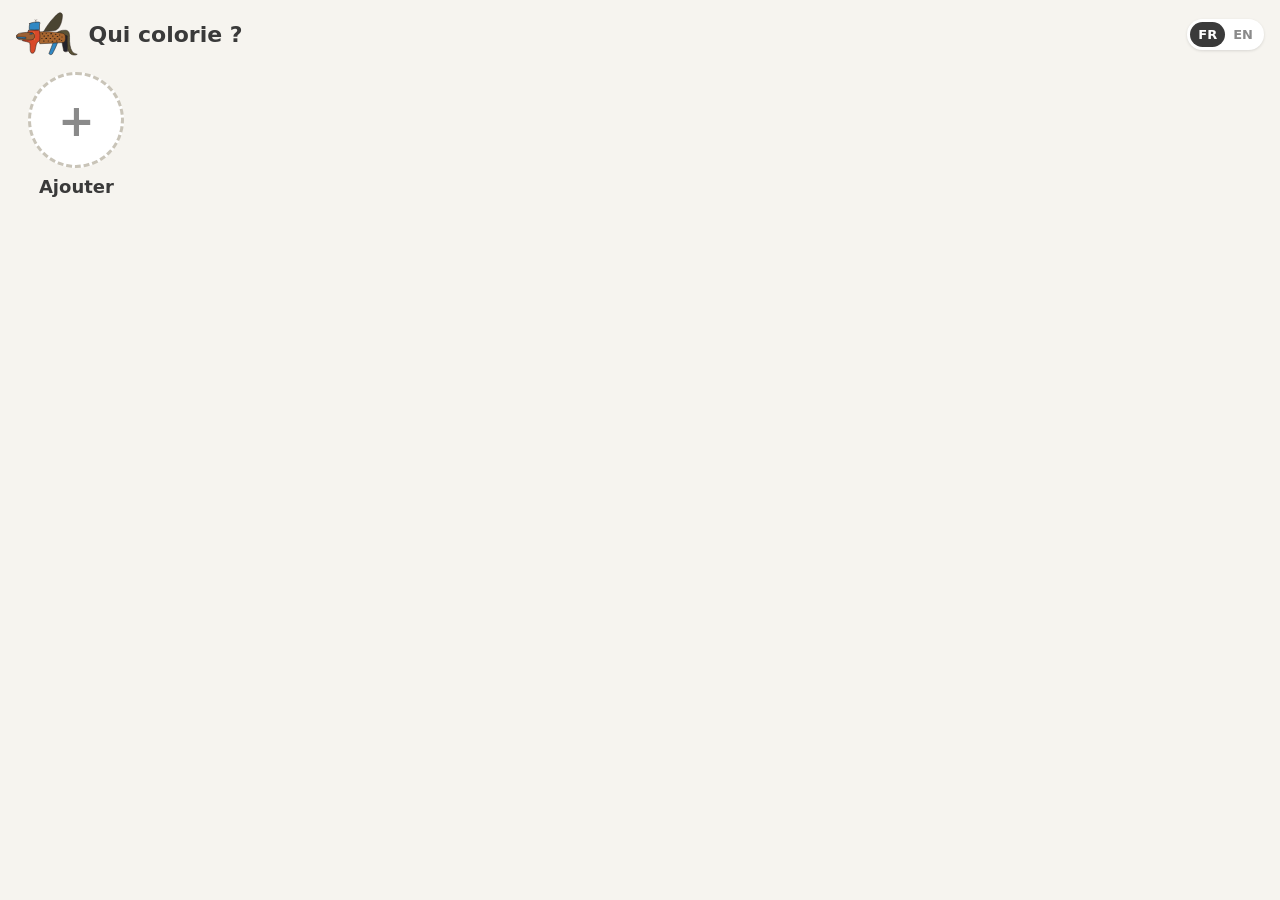
==== index.html @ d2aa8058 "build: giuno colors site 0.10.2 a4a468f2" ====
<!doctype html>
<html lang="fr">
<head>
<meta charset="utf-8">
<meta name="viewport" content="width=device-width, initial-scale=1, maximum-scale=1, user-scalable=no, viewport-fit=cover">
<meta name="theme-color" content="#f6f4ef">
<meta name="description" content="Coloriages par numéros et dessin libre pour les enfants.">
<title>Giuno Colors</title>
<link rel="manifest" href="manifest.webmanifest">
<link rel="icon" href="icons/icon-192.png" type="image/png">
<link rel="apple-touch-icon" href="icons/icon-192.png">
<link rel="stylesheet" href="style.css">
<script type="module" src="js/main.js"></script>
</head>
<body>

<section id="profiles" class="screen page" hidden>
  <header class="head"><img src="icons/logo.svg" alt="" class="logo"><h1 data-t>Qui colorie ?</h1><button class="lang-switch" aria-label="Changer de langue" data-t-aria><span data-lang="fr">FR</span><span data-lang="en">EN</span></button></header>
  <div id="profile-list" class="avatars"></div>
  <p id="profiles-note" class="note" data-t>Appui long sur un prénom pour le modifier ou le supprimer.</p>
</section>

<section id="gallery" class="screen page" hidden>
  <header class="head">
    <img src="icons/logo.svg" alt="" class="logo">
    <h1>Giuno Colors</h1>
    <button class="lang-switch" aria-label="Changer de langue" data-t-aria><span data-lang="fr">FR</span><span data-lang="en">EN</span></button>
    <button id="who" class="chip" aria-label="Changer d'enfant" data-t-aria></button>
  </header>
  <div id="cards"></div>
  <button id="install" class="pill plain install" hidden data-t>Installer l'appli</button>
  <section class="parents">
    <h2 class="section" data-t>Coin des parents</h2>
    <p class="note" data-t>Sauvegarde dans un fichier les profils, la progression et les dessins, pour les retrouver sur un autre téléphone.</p>
    <div class="row start"><button id="backup-save" class="pill plain" data-t>Sauvegarder</button><button id="backup-load" class="pill plain" data-t>Restaurer</button></div>
    <input id="backup-file" type="file" accept=".json,application/json" hidden>
    <p class="note" data-t>Un coloriage à numéros au format SVG peut être ajouté depuis un fichier. Il reste sur ce téléphone. Appui long sur sa carte pour le retirer.</p>
    <div class="row start"><button id="page-import" class="pill plain" data-t>Ajouter un coloriage</button></div>
    <input id="page-file" type="file" accept=".svg,image/svg+xml" multiple hidden>
    <p class="note" data-t>La mesure de fluidité montre en haut de l'écran si les gestes restent fluides et combien de temps prennent les étapes lourdes. Les mesures s'effacent en fermant l'appli.</p>
    <div class="row start"><button id="perf-on" class="pill plain" data-t>Mesurer la fluidité</button><button id="perf-off" class="pill plain" hidden data-t>Arrêter la mesure</button><button id="perf-share" class="pill plain" hidden data-t>Partager les mesures</button></div>
  </section>
  <p id="storage-note" class="note" hidden data-t>Ce navigateur ne garde pas la progression : elle sera perdue en fermant la page.</p>
  <p class="note"><span data-t>Version</span> <span id="build">0.10.2 21/11/2026 01h03</span><br><a href="https://github.com/A220N1/giuno-colors" target="_blank" rel="noopener" data-t>Code source</a> <span data-t>sous licence GPL-3.0, dessins sous licence CC BY-SA 4.0.</span> <span data-t>Emojis des scènes :</span> <a href="https://openmoji.org" target="_blank" rel="noopener">OpenMoji</a><span data-t>, licence CC BY-SA 4.0.</span></p>
</section>

<section id="play" class="screen" hidden>
  <div class="top">
    <button id="back" class="icon exit" aria-label="Retour aux dessins" data-t-aria><svg viewBox="0 0 24 24"><path d="M15 5l-7 7 7 7"/></svg></button>
    <div id="progress" class="bar"><i></i></div>
    <button id="share" class="icon exit" aria-label="Partager l'image" data-t-aria><svg viewBox="0 0 24 24"><path d="M12 15V3.5M7.5 8L12 3.5 16.5 8M5 12.5V20h14v-7.5"/></svg></button>
    <button id="paint-free" class="icon exit" aria-label="Peindre librement ce dessin" data-t-aria><svg viewBox="0 0 24 24"><path d="M19.5 3.5c-3 1.6-7 5.6-9 8.6l1.9 1.9c3-2 7-6 8.6-9z"/><path d="M10.4 12.2c-2.3-.4-4.1 1.2-4.1 3.4 0 1.6-.9 2.6-2.3 3 2.6 1.6 7.3 1.3 8.2-2.4z"/></svg></button>
    <button id="find" class="icon" aria-label="Trouver une zone" data-t-aria><svg viewBox="0 0 24 24"><circle cx="10.5" cy="10.5" r="6"/><path d="M15 15l5 5"/></svg></button>
    <button id="reset" class="icon exit" aria-label="Recommencer" data-t-aria><svg viewBox="0 0 24 24"><path d="M4.5 12a7.5 7.5 0 1 0 2.2-5.3"/><path d="M4.5 3.5v3.5h3.5"/></svg></button>
    <button class="icon lock" aria-label="Verrouiller l'écran"><svg viewBox="0 0 24 24" class="open"><rect x="5" y="11" width="14" height="10" rx="2.5"/><path d="M8.5 11V7.5a3.5 3.5 0 0 1 6.8-1.2"/></svg><svg viewBox="0 0 24 24" class="closed"><rect x="5" y="11" width="14" height="10" rx="2.5"/><path d="M8.5 11V7.5a3.5 3.5 0 0 1 7 0V11"/><path d="M12 15v2"/></svg><svg viewBox="0 0 46 46" class="hold"><circle cx="23" cy="23" r="20"/></svg></button>
  </div>
  <div id="stage">
    <div id="bravo" class="bravo" hidden>
      <p data-t>Bravo !</p>
      <button id="bravo-share" class="icon exit" aria-label="Partager l'image" data-t-aria><svg viewBox="0 0 24 24"><path d="M12 15V3.5M7.5 8L12 3.5 16.5 8M5 12.5V20h14v-7.5"/></svg></button>
      <button id="bravo-back" class="pill exit" data-t>Autres dessins</button>
    </div>
  </div>
  <div id="palette" class="palette"></div>
</section>

<section id="draw" class="screen" hidden>
  <div class="top">
    <button id="draw-back" class="icon exit" aria-label="Retour aux dessins" data-t-aria><svg viewBox="0 0 24 24"><path d="M15 5l-7 7 7 7"/></svg></button>
    <button id="undo" class="icon" aria-label="Annuler le dernier geste" data-t-aria><svg viewBox="0 0 24 24"><path d="M9 14L4 9l5-5"/><path d="M4 9h10a6 6 0 0 1 0 12h-3"/></svg></button>
    <button id="redo" class="icon" aria-label="Refaire" data-t-aria><svg viewBox="0 0 24 24"><path d="M15 14l5-5-5-5"/><path d="M20 9H10a6 6 0 0 0 0 12h3"/></svg></button>
    <span class="grow"></span>
    <button id="replay" class="icon" aria-label="Revoir le dessin" data-t-aria><svg viewBox="0 0 24 24"><circle cx="12" cy="12" r="9"/><path d="M10 8.3l5.2 3.7-5.2 3.7z"/></svg></button>
    <button id="draw-share" class="icon exit" aria-label="Partager l'image" data-t-aria><svg viewBox="0 0 24 24"><path d="M12 15V3.5M7.5 8L12 3.5 16.5 8M5 12.5V20h14v-7.5"/></svg></button>
    <button id="draw-delete" class="icon exit" aria-label="Jeter le dessin" data-t-aria><svg viewBox="0 0 24 24"><path d="M4 7h16"/><path d="M9.5 7V4.5h5V7"/><path d="M6 7l1 13h10l1-13"/><path d="M10 11v5.5M14 11v5.5"/></svg></button>
    <button class="icon lock" aria-label="Verrouiller l'écran"><svg viewBox="0 0 24 24" class="open"><rect x="5" y="11" width="14" height="10" rx="2.5"/><path d="M8.5 11V7.5a3.5 3.5 0 0 1 6.8-1.2"/></svg><svg viewBox="0 0 24 24" class="closed"><rect x="5" y="11" width="14" height="10" rx="2.5"/><path d="M8.5 11V7.5a3.5 3.5 0 0 1 7 0V11"/><path d="M12 15v2"/></svg><svg viewBox="0 0 46 46" class="hold"><circle cx="23" cy="23" r="20"/></svg></button>
  </div>
  <div id="draw-stage">
    <div class="sheet"><div class="paper"></div><canvas></canvas><canvas></canvas><canvas></canvas><canvas></canvas><canvas></canvas><svg class="guides" viewBox="0 0 800 1000" preserveAspectRatio="none"></svg></div>
    <div id="draw-pop" class="pop" hidden></div>
    <canvas id="sparkles"></canvas>
    <button id="zoom-fit" class="icon float" aria-label="Voir toute la page" data-t-aria hidden><svg viewBox="0 0 24 24"><path d="M4 9V4h5M20 9V4h-5M4 15v5h5M20 15v5h-5"/></svg></button>
  </div>
  <div class="tools">
    <div class="toolrow">
      <button class="tool more" data-tool="brush" aria-label="Pinceau"></button>
      <button class="tool" data-tool="bucket" aria-label="Pot de peinture" data-t-aria><svg viewBox="0 0 24 24"><g transform="rotate(-35 11 12)"><path d="M5 9h12l-1.6 10.5H6.6z"/><path d="M7 9a4 4 0 0 1 8 0"/></g><path d="M20 13.5c1.1 1.5 1.7 2.6 1.7 3.4a1.7 1.7 0 0 1-3.4 0c0-.8.6-1.9 1.7-3.4z"/></svg></button>
      <button class="tool" data-tool="smudge" aria-label="Doigt" data-t-aria><svg viewBox="0 0 24 24"><path d="M9.5 12.5V5a1.6 1.6 0 0 1 3.2 0v6"/><path d="M12.7 10.5V9a1.6 1.6 0 0 1 3.2 0v2.2"/><path d="M15.9 11V10a1.6 1.6 0 0 1 3.2 0v4.2c0 3.8-2.6 6.8-6.3 6.8-2.6 0-4.2-1.3-5.6-3.5l-2.5-4a1.6 1.6 0 0 1 2.6-1.8l2.2 2.6"/></svg></button>
      <button class="tool" data-tool="eraser" aria-label="Gomme" data-t-aria><svg viewBox="0 0 24 24"><path d="M9 20h11"/><path d="M4.7 14.3l8.6-8.6a2 2 0 0 1 2.8 0l2.9 2.9a2 2 0 0 1 0 2.8L11 20H8.5l-3.8-3.8a1.3 1.3 0 0 1 0-1.9z"/><path d="M9 10l5.5 5.5"/></svg></button>
      <button class="tool" data-tool="shape" aria-label="Formes"></button>
      <button class="tool" data-tool="stamp" aria-label="Tampons" data-t-aria></button>
      <button class="tool" id="mirror" aria-label="Miroir"></button>
      <button class="tool" id="size" aria-label="Épaisseur"></button>
      <button class="tool" id="draw-bg" aria-label="Fond de page" data-t-aria></button>
    </div>
    <div id="draw-colors" class="colorgrid"></div>
  </div>
</section>

<div id="confirm" class="dialog" hidden>
  <div>
    <p id="confirm-text"></p>
    <div class="row"><button id="confirm-no" class="pill plain" data-t>Annuler</button><button id="confirm-yes" class="pill danger">OK</button></div>
  </div>
</div>

<div id="profile-dialog" class="dialog" hidden>
  <form id="profile-form">
    <p id="profile-title"></p>
    <input id="profile-name" maxlength="20" placeholder="Prénom" autocomplete="off" required data-t-ph>
    <div id="profile-animals" class="animals"></div>
    <div class="row">
      <button type="button" id="profile-delete" class="pill danger" hidden data-t>Supprimer</button>
      <span class="grow"></span>
      <button type="button" id="profile-cancel" class="pill plain" data-t>Annuler</button>
      <button type="submit" class="pill">OK</button>
    </div>
  </form>
</div>

<div id="toast" class="toast" hidden></div>
<div id="perf" class="perf" hidden></div>
<canvas id="confetti" hidden></canvas>
</body>
</html>
---- style.css ----
:root {
  --bg: #f6f4ef;
  --ink: #3a3a3a;
  --muted: #8a8a8a;
  --line: #6b6b6b;
  --hl: #d0d0d0;
  --accent: #3d7be0;
  --good: #3fa34d;
}
* { box-sizing: border-box; }
html, body {
  margin: 0; height: 100%;
  background: var(--bg); color: var(--ink);
  font-family: system-ui, -apple-system, "Segoe UI", Roboto, sans-serif;
  overscroll-behavior: none;
  -webkit-tap-highlight-color: transparent;
  user-select: none; -webkit-user-select: none; -webkit-touch-callout: none;
}
input { font: inherit; color: inherit; user-select: text; -webkit-user-select: text; }
button { font: inherit; color: inherit; border: 0; background: none; padding: 0; cursor: pointer; touch-action: manipulation; }
[hidden] { display: none !important; }
.screen { position: fixed; inset: 0; display: flex; flex-direction: column; }
.page { display: block; overflow-y: auto; padding: calc(12px + env(safe-area-inset-top)) 16px calc(24px + env(safe-area-inset-bottom)); }
.note { font-size: 13px; color: var(--muted); margin: 20px 0 0; }
.note a { color: inherit; }

.head { display: flex; align-items: center; gap: 10px; margin: 0 0 16px; }
.head h1 { flex: 1; margin: 0; font-size: 22px; font-weight: 700; }
.logo { height: 44px; width: auto; flex: none; }
.face { border-radius: 50%; display: grid; place-items: center; font-weight: 700; flex: none; }
.chip { display: flex; align-items: center; gap: 8px; max-width: 45%; padding: 4px 12px 4px 4px; border-radius: 24px; background: #fff; box-shadow: 0 1px 3px rgba(0, 0, 0, .12); font-weight: 600; }
.chip .face { width: 34px; height: 34px; font-size: 17px; }
.face.animal { overflow: hidden; background: #fff; }
.face.animal img { width: 100%; height: 100%; display: block; }
.lang-switch { display: flex; flex: none; padding: 3px; border-radius: 18px; background: #fff; box-shadow: 0 1px 3px rgba(0, 0, 0, .12); font-size: 13px; font-weight: 700; }
.lang-switch span { padding: 5px 8px; border-radius: 14px; color: var(--muted); }
.lang-switch span.on { background: var(--ink); color: #fff; }
.chip span:last-child { overflow: hidden; text-overflow: ellipsis; white-space: nowrap; }

.avatars { display: grid; grid-template-columns: repeat(auto-fill, minmax(120px, 1fr)); gap: 20px; margin-top: 8px; }
.avatar { display: flex; flex-direction: column; align-items: center; gap: 8px; font-size: 18px; font-weight: 600; }
.avatar .face { width: 96px; height: 96px; font-size: 44px; box-shadow: 0 2px 6px rgba(0, 0, 0, .15); }
.avatar.add .face { background: #fff; color: var(--muted); border: 3px dashed #c9c4b8; box-shadow: none; }
.avatar:active .face { transform: scale(.96); }

.section { margin: 24px 0 10px; font-size: 18px; font-weight: 700; }
#cards > .section:first-child { margin-top: 4px; }
.cards { display: grid; grid-template-columns: repeat(auto-fill, minmax(150px, 1fr)); gap: 14px; }
.card { background: #fff; border-radius: 16px; box-shadow: 0 1px 3px rgba(0, 0, 0, .12); padding: 10px; display: flex; flex-direction: column; gap: 8px; text-align: left; }
.card:active { transform: scale(.98); }
.thumb { width: 100%; height: auto; display: block; border-radius: 8px; background: #fff; }
.meta { display: flex; justify-content: space-between; align-items: baseline; gap: 6px; }
.meta b { font-size: 16px; font-weight: 600; }
.meta span { font-size: 13px; color: var(--muted); white-space: nowrap; }
.bar { height: 6px; background: #ececec; border-radius: 3px; overflow: hidden; }
.bar > i { display: block; height: 100%; width: 0; background: var(--accent); transition: width .25s; }
.bar.full > i { background: var(--good); }
.install { margin-top: 18px; }
.parents { margin-top: 28px; padding-top: 4px; border-top: 1px solid #e4e0d6; }
.parents .note { margin-top: 0; }
.row.start { justify-content: flex-start; margin-top: 12px; }

#play { background: #fff; }
.top { display: flex; align-items: center; gap: 2px; padding: calc(4px + env(safe-area-inset-top)) 4px 4px; border-bottom: 1px solid #eee; }
.top .bar { flex: 1; height: 8px; margin: 0 6px; }
.icon { width: 46px; height: 46px; border-radius: 23px; display: grid; place-items: center; flex: none; }
.icon:active { background: #eee; }
.icon svg { width: 25px; height: 25px; fill: none; stroke: var(--ink); stroke-width: 2.2; stroke-linecap: round; stroke-linejoin: round; }
#find.hint { animation: beckon 1.1s ease-in-out infinite; }
@keyframes beckon { 0%, 100% { background: transparent; transform: scale(1); } 50% { background: #ffe08a; transform: scale(1.15); } }
#stage { flex: 1; position: relative; overflow: hidden; touch-action: none; background: #fff; }
#stage > svg { position: absolute; inset: 0; width: 100%; height: 100%; display: block; }

.palette { display: flex; flex-wrap: wrap; justify-content: center; gap: 10px; padding: 10px 8px calc(10px + env(safe-area-inset-bottom)); border-top: 1px solid #eee; background: #fafafa; }
.palette.many { flex-wrap: nowrap; justify-content: flex-start; overflow-x: auto; scroll-snap-type: x proximity; padding-top: 12px; scrollbar-width: none; }
.palette.many .swatch { flex: none; scroll-snap-align: center; }
.swatch { position: relative; width: 54px; height: 54px; border-radius: 50%; display: grid; place-items: center; font-size: 21px; font-weight: 700; box-shadow: inset 0 0 0 2px rgba(0, 0, 0, .14); transition: transform .12s; }
.swatch svg { display: none; width: 26px; height: 26px; fill: none; stroke: currentColor; stroke-width: 3; stroke-linecap: round; stroke-linejoin: round; }
.swatch .count { position: absolute; top: -5px; right: -5px; min-width: 20px; height: 20px; padding: 0 5px; border-radius: 10px; background: #fff; color: var(--ink); font-size: 12px; font-style: normal; font-weight: 700; line-height: 20px; text-align: center; box-shadow: 0 0 0 1.5px rgba(0, 0, 0, .18); }
.swatch.sel { transform: scale(1.12); box-shadow: 0 0 0 3px #fff, 0 0 0 6px var(--ink); }
.swatch.done { opacity: .35; }
.swatch.done span, .swatch.done .count { display: none; }
.swatch.done svg { display: block; }
.swatch.hint { animation: wiggle .5s ease-in-out; }
@keyframes wiggle { 20% { transform: rotate(-14deg) scale(1.1); } 50% { transform: rotate(12deg) scale(1.1); } 80% { transform: rotate(-6deg); } }

.art [data-c] {
  fill: #fff !important;
  stroke: var(--line) !important;
  stroke-width: 1.6px !important;
  vector-effect: non-scaling-stroke;
  transition: fill .2s;
}
.art [data-c].hl { fill: var(--hl) !important; }
.art [data-c].done { fill: var(--c) !important; stroke: var(--c) !important; }
.art, .art * { pointer-events: none; }
.art [data-c] { pointer-events: visiblePainted; }
.thumb .art [data-c] { stroke-width: .7px !important; }
.labels text { font-family: system-ui, sans-serif; font-weight: 600; fill: #4a4a4a; text-anchor: middle; dominant-baseline: central; pointer-events: none; }
.labels text.off { display: none; }
.marks { pointer-events: none; }
.ring { fill: none; stroke: #ff3b6b; stroke-width: 4px; vector-effect: non-scaling-stroke; transform-box: fill-box; transform-origin: center; animation: ring .6s ease-out 3; }
@keyframes ring { from { transform: scale(1.8); opacity: 0; } 40% { opacity: 1; } to { transform: scale(1); opacity: 1; } }

.bravo { position: absolute; left: 50%; top: 12px; transform: translateX(-50%); background: #fff; border-radius: 20px; box-shadow: 0 4px 18px rgba(0, 0, 0, .18); padding: 8px 10px 8px 18px; display: flex; align-items: center; gap: 8px; white-space: nowrap; }
.bravo p { margin: 0 6px 0 0; font-size: 26px; font-weight: 700; }
.pill { background: var(--accent); color: #fff; border-radius: 22px; padding: 11px 18px; font-size: 16px; font-weight: 600; }
.pill.danger { background: #d9453b; }
.pill.plain { background: #eee; color: var(--ink); }
#confetti { position: fixed; inset: 0; pointer-events: none; width: 100%; height: 100%; }

.dialog { position: fixed; inset: 0; background: rgba(0, 0, 0, .35); display: grid; place-items: center; padding: 16px; z-index: 10; }
.dialog > div, .dialog > form { background: #fff; border-radius: 18px; padding: 20px; width: min(360px, 100%); display: grid; gap: 18px; }
.dialog p { margin: 0; font-size: 18px; white-space: pre-line; overflow-wrap: anywhere; }
.dialog input { width: 100%; padding: 12px 14px; font-size: 18px; border: 2px solid #ddd; border-radius: 12px; outline: none; }
.dialog input:focus { border-color: var(--accent); }
.row { display: flex; gap: 10px; justify-content: flex-end; align-items: center; }
.row .grow { flex: 1; }
.animals { display: grid; grid-template-columns: repeat(5, 1fr); gap: 10px; }
.animals button { border-radius: 50%; }
.animals .face { width: 100%; height: auto; aspect-ratio: 1; box-shadow: 0 1px 3px rgba(0, 0, 0, .15); }
.animals button.sel .face { box-shadow: 0 0 0 3px #fff, 0 0 0 6px var(--ink); }

.grow { flex: 1; }
.icon:disabled { opacity: .3; }
.icon:disabled:active { background: none; }

.art-row { display: grid; grid-auto-flow: column; grid-auto-columns: min(180px, calc((100% - 14px) / 2)); gap: 14px; overflow-x: auto; scroll-snap-type: x mandatory; padding: 2px 2px 6px; margin: 0 -2px; }
.art-row > .card { scroll-snap-align: start; align-self: start; }
.art-new .page { display: grid; place-items: center; aspect-ratio: 4 / 5; border-radius: 8px; border: 3px dashed #c9c4b8; color: var(--muted); font-size: 56px; font-weight: 300; }
.art-new b { font-size: 16px; font-weight: 600; }
canvas.thumb { aspect-ratio: 4 / 5; }

#draw { background: #fff; }
#draw-stage { flex: 1; position: relative; overflow: hidden; touch-action: none; background: #ebe8e1; }
.sheet { position: absolute; inset: 0; transform-origin: 0 0; }
.sheet .paper { position: absolute; background: #fff; box-shadow: 0 1px 6px rgba(0, 0, 0, .18); }
.sheet canvas { position: absolute; inset: 0; width: 100%; height: 100%; display: block; }
.sheet .guides { position: absolute; pointer-events: none; overflow: hidden; }
.icon.float { position: absolute; right: 10px; top: 10px; background: #fff; box-shadow: 0 2px 8px rgba(0, 0, 0, .2); }
.guides line { stroke: #8fb0e6; stroke-width: 1.5px; stroke-dasharray: 7 6; vector-effect: non-scaling-stroke; }
.tool.on { background: #e1eafb; }
.tools { display: grid; justify-items: center; gap: 8px; padding: 8px 8px calc(10px + env(safe-area-inset-bottom)); border-top: 1px solid #eee; background: #fafafa; }
.toolrow { display: flex; gap: 6px; }
.tool { width: 52px; height: 52px; border-radius: 16px; display: grid; place-items: center; }
.toolrow .tool { width: clamp(34px, calc((100vw - 72px) / 9), 52px); height: clamp(34px, calc((100vw - 72px) / 9), 52px); }
.toolrow .tool > canvas.sample, .toolrow .tool > img.sample { max-width: 88%; height: auto; }
.toolrow .tool[hidden] { display: none !important; }
.tool img.sample, .tool canvas.sample.stamp { width: 36px; height: 36px; display: block; }
.tool img.sample.round { border-radius: 50%; }
.tool.more { position: relative; }
.tool.more::after { content: ''; position: absolute; right: 5px; bottom: 5px; border: 4px solid transparent; border-right-color: var(--muted); border-bottom-color: var(--muted); }
.tool canvas.sample.bg { width: 26px; height: 33px; border-radius: 5px; box-shadow: 0 0 0 1.5px rgba(0, 0, 0, .18); }
.tool svg.scenery { width: 32px; height: 32px; stroke: none; }
.pop.backgrounds { display: grid; grid-template-columns: repeat(5, 62px); gap: 8px 6px; }
.pop.backgrounds .tool { width: 62px; height: auto; padding: 5px 0 4px; gap: 4px; border-radius: 12px; }
.pop.backgrounds canvas.sample.bg { width: 48px; height: 60px; border-radius: 6px; }
.pop.backgrounds span { font-size: 10.5px; line-height: 1.15; color: var(--muted); text-align: center; }
.pop.grid { display: grid; grid-template-columns: repeat(6, 48px); max-height: 46vh; overflow-y: auto; }
.pop.grid .tool { width: 48px; height: 48px; }
#draw-stage.replaying { cursor: pointer; }
.tool.sel { background: #fff; box-shadow: 0 0 0 2.5px var(--ink); }
.tool svg { width: 30px; height: 30px; fill: none; stroke: var(--ink); stroke-width: 1.9; stroke-linecap: round; stroke-linejoin: round; }
.tool svg.shape { width: 28px; height: 28px; }
.tool svg.shape path { vector-effect: non-scaling-stroke; stroke-width: 2.2px; }
.size-bars { display: grid; gap: 2px; width: 26px; }
.size-bars i { display: block; border-radius: 9px; background: #cfcfcf; }
.pop.sizes { flex-direction: column; flex-wrap: nowrap; left: auto; right: 8px; transform: none; }
.pop.sizes .tool { width: 190px; height: 46px; border-radius: 14px; padding: 0 22px; place-items: center stretch; }
.size-line { display: block; width: 100%; border-radius: 99px; }
.size-bars i.rainbow, .size-line.rainbow { background: linear-gradient(90deg, hsl(0 88% 76%), hsl(60 88% 76%), hsl(120 88% 76%), hsl(180 88% 76%), hsl(240 88% 76%), hsl(300 88% 76%)); }
.colorgrid { display: grid; grid-template-columns: repeat(9, 1fr); gap: 6px; width: min(100%, 396px); }
.dot { width: 100%; aspect-ratio: 1; border-radius: 50%; box-shadow: inset 0 0 0 2px rgba(0, 0, 0, .14); }
.rainbow { background: conic-gradient(from 200deg, hsl(0 88% 76%), hsl(60 88% 76%), hsl(120 88% 76%), hsl(180 88% 76%), hsl(240 88% 76%), hsl(300 88% 76%), hsl(360 88% 76%)); }
#sparkles { position: absolute; left: 0; top: 0; pointer-events: none; }
.dot.sel { box-shadow: 0 0 0 3px #fff, 0 0 0 5.5px var(--ink); }
.pop { position: absolute; left: 50%; bottom: 10px; transform: translateX(-50%); display: flex; flex-wrap: wrap; justify-content: center; gap: 6px; width: max-content; max-width: calc(100% - 16px); padding: 8px; background: #fff; border-radius: 20px; box-shadow: 0 4px 18px rgba(0, 0, 0, .2); }
.tool canvas.sample { width: 40px; height: 40px; display: block; }
@media (orientation: landscape) and (max-height: 520px) {
  .colorgrid { grid-template-columns: repeat(17, 32px); gap: 6px; width: auto; }
  .dot { width: 32px; height: 32px; }
  .tool { width: 46px; height: 46px; }
}

.lock { position: relative; }
.icon.lock svg.closed { display: none; }
.locked .icon.lock svg.open { display: none; }
.locked .icon.lock svg.closed { display: block; }
.locked .icon.lock { background: #ffe08a; }
.icon.lock svg.hold { position: absolute; inset: 0; width: 46px; height: 46px; stroke: var(--accent); stroke-width: 3.5; stroke-dasharray: 126; stroke-dashoffset: 126; transform: rotate(-90deg); }
.icon.lock.holding svg.hold { stroke-dashoffset: 0; transition: stroke-dashoffset 1.2s linear; }
.icon.lock.nudge { animation: wiggle .5s ease-in-out; }
.locked .exit { display: none !important; }
.perf { position: fixed; left: 50%; top: calc(58px + env(safe-area-inset-top)); transform: translateX(-50%); z-index: 30; max-width: calc(100% - 16px); overflow: hidden; text-overflow: ellipsis; padding: 3px 8px; border-radius: 8px; background: rgba(20, 20, 20, .78); color: #fff; font: 11px/1.35 ui-monospace, monospace; white-space: pre; pointer-events: none; }
.toast { position: fixed; left: 50%; top: calc(64px + env(safe-area-inset-top)); transform: translateX(-50%); z-index: 20; max-width: calc(100% - 32px); padding: 10px 16px; border-radius: 16px; background: rgba(40, 40, 40, .88); color: #fff; font-size: 15px; text-align: center; pointer-events: none; }
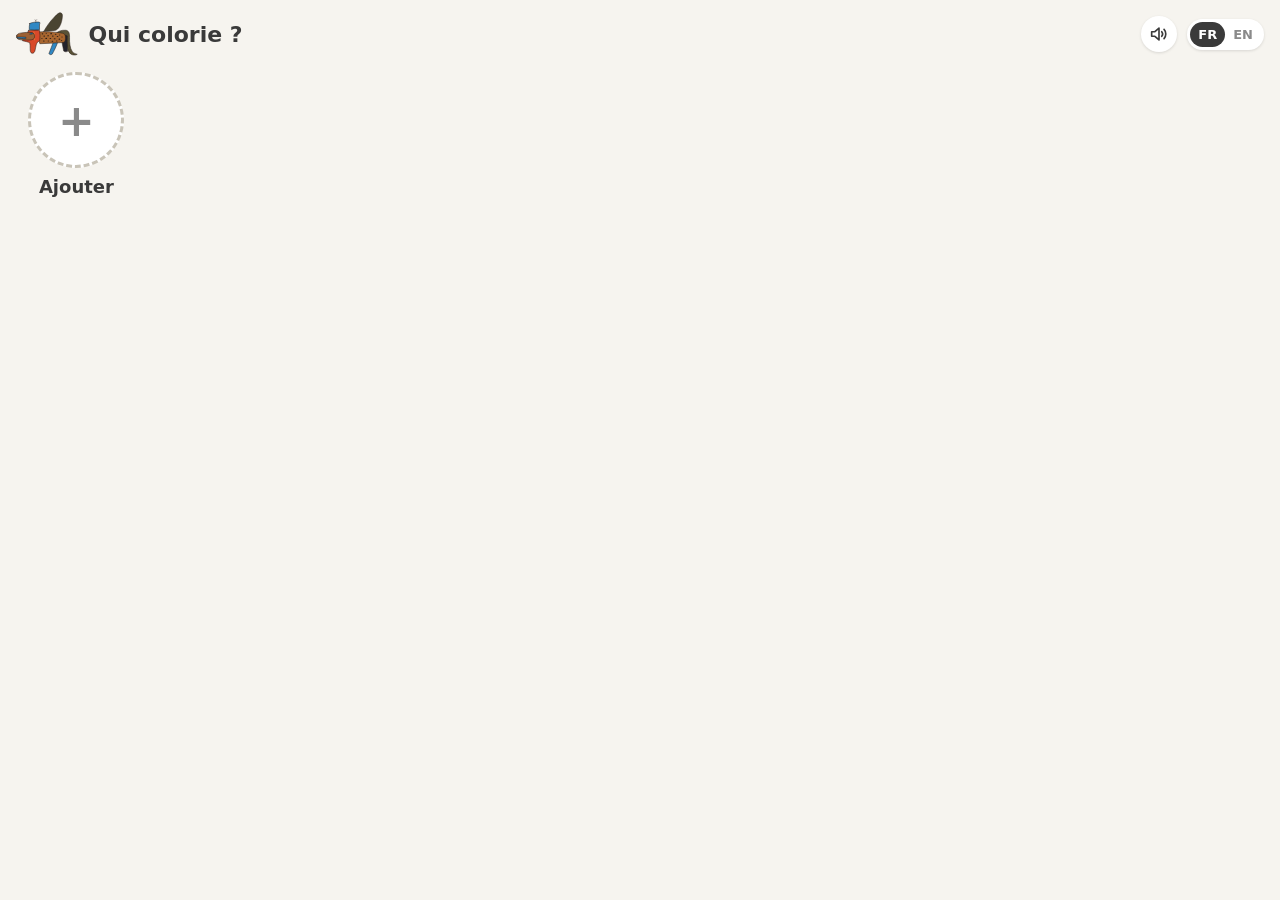
==== commit 8f86ea9b: "build: giuno colors site 0.13.0 66e6e107" ====
--- a/index.html
+++ b/index.html
@@ -15,7 +15,7 @@
 <body>
 
 <section id="profiles" class="screen page" hidden>
-  <header class="head"><img src="icons/logo.svg" alt="" class="logo"><h1 data-t>Qui colorie ?</h1><button class="lang-switch" aria-label="Changer de langue" data-t-aria><span data-lang="fr">FR</span><span data-lang="en">EN</span></button></header>
+  <header class="head"><img src="icons/logo.svg" alt="" class="logo"><h1 data-t>Qui colorie ?</h1><button class="sound-switch" aria-label="Sons" data-t-aria><svg viewBox="0 0 24 24"><path d="M4 9.5v5h3.5L12 18.5v-13L7.5 9.5z"/><path class="waves" d="M15 9.5a4 4 0 0 1 0 5M17.5 7a7.5 7.5 0 0 1 0 10"/><path class="cross" d="M15.5 9.5l5 5M20.5 9.5l-5 5"/></svg></button><button class="lang-switch" aria-label="Changer de langue" data-t-aria><span data-lang="fr">FR</span><span data-lang="en">EN</span></button></header>
   <div id="profile-list" class="avatars"></div>
   <p id="profiles-note" class="note" data-t>Appui long sur un prénom pour le modifier ou le supprimer.</p>
 </section>
@@ -24,6 +24,7 @@
   <header class="head">
     <img src="icons/logo.svg" alt="" class="logo">
     <h1>Giuno Colors</h1>
+    <button class="sound-switch" aria-label="Sons" data-t-aria><svg viewBox="0 0 24 24"><path d="M4 9.5v5h3.5L12 18.5v-13L7.5 9.5z"/><path class="waves" d="M15 9.5a4 4 0 0 1 0 5M17.5 7a7.5 7.5 0 0 1 0 10"/><path class="cross" d="M15.5 9.5l5 5M20.5 9.5l-5 5"/></svg></button>
     <button class="lang-switch" aria-label="Changer de langue" data-t-aria><span data-lang="fr">FR</span><span data-lang="en">EN</span></button>
     <button id="who" class="chip" aria-label="Changer d'enfant" data-t-aria></button>
   </header>
@@ -31,17 +32,21 @@
   <button id="install" class="pill plain install" hidden data-t>Installer l'appli</button>
   <section class="parents">
     <h2 class="section" data-t>Coin des parents</h2>
-    <p class="note" data-t>Sauvegarde dans un fichier les profils, la progression et les dessins, pour les retrouver sur un autre téléphone.</p>
+    <p class="note" data-t>Sauvegarde dans un fichier les profils, la progression, les dessins et ce qui a été ajouté ici, pour les retrouver sur un autre téléphone.</p>
     <div class="row start"><button id="backup-save" class="pill plain" data-t>Sauvegarder</button><button id="backup-load" class="pill plain" data-t>Restaurer</button></div>
     <input id="backup-file" type="file" accept=".json,application/json" hidden>
     <p class="note" data-t>Un coloriage à numéros au format SVG peut être ajouté depuis un fichier. Il reste sur ce téléphone. Appui long sur sa carte pour le retirer.</p>
     <div class="row start"><button id="page-import" class="pill plain" data-t>Ajouter un coloriage</button></div>
     <input id="page-file" type="file" accept=".svg,image/svg+xml" multiple hidden>
+    <p class="note" data-t>Des images au fond transparent (PNG ou WebP), ou un pack d'autocollants, s'ajoutent aux autocollants du dessin libre. Ils restent sur ce téléphone. Appui long sur l'un d'eux pour le retirer.</p>
+    <div class="row start"><button id="sticker-import" class="pill plain" data-t>Ajouter des autocollants</button></div>
+    <div id="sticker-list" class="sticker-list" hidden></div>
+    <input id="sticker-file" type="file" accept=".json,application/json,image/png,image/webp" multiple hidden>
     <p class="note" data-t>La mesure de fluidité montre en haut de l'écran si les gestes restent fluides et combien de temps prennent les étapes lourdes. Les mesures s'effacent en fermant l'appli.</p>
     <div class="row start"><button id="perf-on" class="pill plain" data-t>Mesurer la fluidité</button><button id="perf-off" class="pill plain" hidden data-t>Arrêter la mesure</button><button id="perf-share" class="pill plain" hidden data-t>Partager les mesures</button></div>
   </section>
   <p id="storage-note" class="note" hidden data-t>Ce navigateur ne garde pas la progression : elle sera perdue en fermant la page.</p>
-  <p class="note"><span data-t>Version</span> <span id="build">0.10.2 21/11/2026 01h03</span><br><a href="https://github.com/A220N1/giuno-colors" target="_blank" rel="noopener" data-t>Code source</a> <span data-t>sous licence GPL-3.0, dessins sous licence CC BY-SA 4.0.</span> <span data-t>Emojis des scènes :</span> <a href="https://openmoji.org" target="_blank" rel="noopener">OpenMoji</a><span data-t>, licence CC BY-SA 4.0.</span></p>
+  <p class="note"><span data-t>Version</span> <span id="build">0.13.0 23/11/2026 22h30</span><br><a href="https://github.com/A220N1/giuno-colors" target="_blank" rel="noopener" data-t>Code source</a> <span data-t>sous licence GPL-3.0, dessins sous licence CC BY-SA 4.0.</span> <span data-t>Emojis des scènes :</span> <a href="https://openmoji.org" target="_blank" rel="noopener">OpenMoji</a><span data-t>, licence CC BY-SA 4.0.</span></p>
 </section>
 
 <section id="play" class="screen" hidden>
@@ -49,6 +54,7 @@
     <button id="back" class="icon exit" aria-label="Retour aux dessins" data-t-aria><svg viewBox="0 0 24 24"><path d="M15 5l-7 7 7 7"/></svg></button>
     <div id="progress" class="bar"><i></i></div>
     <button id="share" class="icon exit" aria-label="Partager l'image" data-t-aria><svg viewBox="0 0 24 24"><path d="M12 15V3.5M7.5 8L12 3.5 16.5 8M5 12.5V20h14v-7.5"/></svg></button>
+    <button id="fill-style" class="icon" aria-label="Couleurs unies"><svg viewBox="0 0 24 24"><defs><linearGradient id="fill-shade-icon" x1="0" y1="0" x2="1" y2="1"><stop offset="0" stop-color="#cfe3ff"/><stop offset="1" stop-color="#1e4fa8"/></linearGradient></defs><circle class="plain" cx="12" cy="12" r="7.5"/><path class="spark" d="M12 3.5Q12 12 20.5 12Q12 12 12 20.5Q12 12 3.5 12Q12 12 12 3.5Z"/></svg></button>
     <button id="paint-free" class="icon exit" aria-label="Peindre librement ce dessin" data-t-aria><svg viewBox="0 0 24 24"><path d="M19.5 3.5c-3 1.6-7 5.6-9 8.6l1.9 1.9c3-2 7-6 8.6-9z"/><path d="M10.4 12.2c-2.3-.4-4.1 1.2-4.1 3.4 0 1.6-.9 2.6-2.3 3 2.6 1.6 7.3 1.3 8.2-2.4z"/></svg></button>
     <button id="find" class="icon" aria-label="Trouver une zone" data-t-aria><svg viewBox="0 0 24 24"><circle cx="10.5" cy="10.5" r="6"/><path d="M15 15l5 5"/></svg></button>
     <button id="reset" class="icon exit" aria-label="Recommencer" data-t-aria><svg viewBox="0 0 24 24"><path d="M4.5 12a7.5 7.5 0 1 0 2.2-5.3"/><path d="M4.5 3.5v3.5h3.5"/></svg></button>
@@ -79,6 +85,7 @@
     <div class="sheet"><div class="paper"></div><canvas></canvas><canvas></canvas><canvas></canvas><canvas></canvas><canvas></canvas><svg class="guides" viewBox="0 0 800 1000" preserveAspectRatio="none"></svg></div>
     <div id="draw-pop" class="pop" hidden></div>
     <canvas id="sparkles"></canvas>
+    <div id="brick-count" class="brick-count" hidden></div>
     <button id="zoom-fit" class="icon float" aria-label="Voir toute la page" data-t-aria hidden><svg viewBox="0 0 24 24"><path d="M4 9V4h5M20 9V4h-5M4 15v5h5M20 15v5h-5"/></svg></button>
   </div>
   <div class="tools">
@@ -89,6 +96,8 @@
       <button class="tool" data-tool="eraser" aria-label="Gomme" data-t-aria><svg viewBox="0 0 24 24"><path d="M9 20h11"/><path d="M4.7 14.3l8.6-8.6a2 2 0 0 1 2.8 0l2.9 2.9a2 2 0 0 1 0 2.8L11 20H8.5l-3.8-3.8a1.3 1.3 0 0 1 0-1.9z"/><path d="M9 10l5.5 5.5"/></svg></button>
       <button class="tool" data-tool="shape" aria-label="Formes"></button>
       <button class="tool" data-tool="stamp" aria-label="Tampons" data-t-aria></button>
+      <button class="tool" data-tool="brick" aria-label="Briques" data-t-aria></button>
+      <button class="tool" id="stencil" aria-label="Pochoir"></button>
       <button class="tool" id="mirror" aria-label="Miroir"></button>
       <button class="tool" id="size" aria-label="Épaisseur"></button>
       <button class="tool" id="draw-bg" aria-label="Fond de page" data-t-aria></button>
--- a/style.css
+++ b/style.css
@@ -69,7 +69,7 @@
 #find.hint { animation: beckon 1.1s ease-in-out infinite; }
 @keyframes beckon { 0%, 100% { background: transparent; transform: scale(1); } 50% { background: #ffe08a; transform: scale(1.15); } }
 #stage { flex: 1; position: relative; overflow: hidden; touch-action: none; background: #fff; }
-#stage > svg { position: absolute; inset: 0; width: 100%; height: 100%; display: block; }
+#stage > svg { position: absolute; inset: 0; width: 100%; height: 100%; display: block; overflow: visible; transform-origin: 0 0; will-change: transform; }
 
 .palette { display: flex; flex-wrap: wrap; justify-content: center; gap: 10px; padding: 10px 8px calc(10px + env(safe-area-inset-bottom)); border-top: 1px solid #eee; background: #fafafa; }
 .palette.many { flex-wrap: nowrap; justify-content: flex-start; overflow-x: auto; scroll-snap-type: x proximity; padding-top: 12px; scrollbar-width: none; }
@@ -92,7 +92,21 @@
   transition: fill .2s;
 }
 .art [data-c].hl { fill: var(--hl) !important; }
-.art [data-c].done { fill: var(--c) !important; stroke: var(--c) !important; }
+.art [data-c].done { fill: var(--c) !important; stroke: var(--s, var(--c)) !important; }
+.mystery .art [data-c]:not(.done):not(.hl) { fill: #dedede !important; stroke: #dedede !important; }
+.mystery .art :not(g):not([data-c]) { visibility: hidden; }
+.card.secret { position: relative; }
+.card.secret::after { content: '?'; position: absolute; left: 0; right: 0; top: 22%; text-align: center; font-size: 64px; font-weight: 800; color: #fff; text-shadow: 0 2px 6px rgba(0, 0, 0, .25); pointer-events: none; }
+#fill-style svg .plain { fill: var(--accent); stroke: none; }
+#fill-style svg .spark { display: none; fill: #f5b301; stroke: none; }
+#fill-style[data-style="shade"] svg .plain { fill: url(#fill-shade-icon); }
+#fill-style[data-style="glitter"] svg .plain { opacity: .35; }
+#fill-style[data-style="glitter"] svg .spark { display: block; }
+.sound-switch { width: 36px; height: 36px; border-radius: 18px; flex: none; display: grid; place-items: center; background: #fff; box-shadow: 0 1px 3px rgba(0, 0, 0, .12); }
+.sound-switch svg { width: 22px; height: 22px; fill: none; stroke: var(--ink); stroke-width: 1.8; stroke-linecap: round; stroke-linejoin: round; }
+.sound-switch .cross, .sound-switch.off .waves { display: none; }
+.sound-switch.off .cross { display: block; }
+.sound-switch.off svg { stroke: var(--muted); }
 .art, .art * { pointer-events: none; }
 .art [data-c] { pointer-events: visiblePainted; }
 .thumb .art [data-c] { stroke-width: .7px !important; }
@@ -143,21 +157,50 @@
 .tools { display: grid; justify-items: center; gap: 8px; padding: 8px 8px calc(10px + env(safe-area-inset-bottom)); border-top: 1px solid #eee; background: #fafafa; }
 .toolrow { display: flex; gap: 6px; }
 .tool { width: 52px; height: 52px; border-radius: 16px; display: grid; place-items: center; }
-.toolrow .tool { width: clamp(34px, calc((100vw - 72px) / 9), 52px); height: clamp(34px, calc((100vw - 72px) / 9), 52px); }
+.toolrow { display: grid; grid-template-columns: repeat(6, auto); justify-content: center; }
+.toolrow .tool { width: clamp(40px, calc((100vw - 46px) / 6), 50px); height: clamp(40px, calc((100vw - 46px) / 6), 46px); }
 .toolrow .tool > canvas.sample, .toolrow .tool > img.sample { max-width: 88%; height: auto; }
 .toolrow .tool[hidden] { display: none !important; }
-.tool img.sample, .tool canvas.sample.stamp { width: 36px; height: 36px; display: block; }
+.tool img.sample, .tool canvas.sample.stamp { width: 36px; height: 36px; display: block; object-fit: contain; }
 .tool img.sample.round { border-radius: 50%; }
+.sticker-badge { position: relative; display: block; width: min(40px, 92%); aspect-ratio: 1; }
+.sticker-badge svg { position: absolute; inset: 0; width: 100%; height: 100%; stroke: #b9b4a8; stroke-width: 1.3; }
+.sticker-badge .sheet { fill: #fff; }
+.sticker-badge .peel { fill: #e6e2d8; }
+.sticker-badge img.sample, .sticker-badge canvas.sample.stamp { position: absolute; left: 14%; top: 14%; width: 62%; height: 62%; max-width: none; }
+.tool canvas.sample.brick { display: block; max-width: 90%; }
+.toolrow .tool canvas.sample.brick { height: auto !important; }
+.pop.bricks { max-width: min(calc(100% - 16px), 400px); max-height: calc(100% - 20px); overflow-y: auto; gap: 6px 4px; align-items: end; }
+.pop.bricks .tool { width: auto; min-width: 34px; height: 46px; padding: 0 7px; border-radius: 12px; }
+.pop.bricks .extras, .pop.bricks .tabs { flex: 0 0 100%; display: flex; justify-content: center; gap: 6px; padding-top: 6px; border-top: 1px solid #e8e8e8; }
+.pop.bricks .extras .tool { width: 48px; padding: 0; }
+.pop.bricks .tabs .tool { width: 64px; height: 40px; }
+.pop.bricks .tabs .tool.sel { background: #e1eafb; box-shadow: none; }
+.pop.stencils { display: grid; grid-template-columns: repeat(5, 52px); }
+.tool svg.stencil path { fill: #ddd8cc; fill-rule: evenodd; stroke-width: 1.5px; }
+.tool svg.stencil { width: 32px; height: 32px; }
+.guides .veil { fill: rgba(70, 85, 115, .3); }
+.guides .stencil-edge { fill: none; stroke: #4f76c2; stroke-width: 2px; stroke-dasharray: 7 5; vector-effect: non-scaling-stroke; }
+.brick-count { position: absolute; left: 10px; top: 10px; min-width: 34px; padding: 5px 10px; border-radius: 16px; background: #fff; box-shadow: 0 2px 8px rgba(0, 0, 0, .2); font-weight: 700; font-size: 15px; text-align: center; pointer-events: none; }
+.guides .grid { opacity: .55; }
+.guides pattern circle { fill: #8fb0e6; }
 .tool.more { position: relative; }
 .tool.more::after { content: ''; position: absolute; right: 5px; bottom: 5px; border: 4px solid transparent; border-right-color: var(--muted); border-bottom-color: var(--muted); }
 .tool canvas.sample.bg { width: 26px; height: 33px; border-radius: 5px; box-shadow: 0 0 0 1.5px rgba(0, 0, 0, .18); }
 .tool svg.scenery { width: 32px; height: 32px; stroke: none; }
-.pop.backgrounds { display: grid; grid-template-columns: repeat(5, 62px); gap: 8px 6px; }
+.pop.backgrounds { display: grid; grid-template-columns: repeat(4, 66px); gap: 8px 6px; max-height: calc(100% - 20px); overflow-y: auto; }
 .pop.backgrounds .tool { width: 62px; height: auto; padding: 5px 0 4px; gap: 4px; border-radius: 12px; }
 .pop.backgrounds canvas.sample.bg { width: 48px; height: 60px; border-radius: 6px; }
 .pop.backgrounds span { font-size: 10.5px; line-height: 1.15; color: var(--muted); text-align: center; }
 .pop.grid { display: grid; grid-template-columns: repeat(6, 48px); max-height: 46vh; overflow-y: auto; }
 .pop.grid .tool { width: 48px; height: 48px; }
+.pop.grid .tabs { grid-column: 1 / -1; position: sticky; bottom: -8px; z-index: 1; display: flex; justify-content: center; gap: 6px; margin-bottom: -8px; padding: 6px 0 8px; border-top: 1px solid #e8e8e8; background: #fff; }
+.pop.grid .tabs .tool { width: 56px; height: 44px; border-radius: 14px; }
+.pop.grid .tabs .tool.sel { background: #e1eafb; box-shadow: none; }
+.pop.grid .tabs img.sample, .pop.grid .tabs canvas.sample.stamp { width: 30px; height: 30px; }
+.sticker-list { display: flex; flex-wrap: wrap; gap: 8px; margin: 10px 0 14px; }
+.sticker-list .sticker { width: 64px; height: 64px; padding: 4px; border-radius: 12px; background: #fff; box-shadow: 0 0 0 1px #e4e0d6; }
+.sticker-list img { width: 100%; height: 100%; object-fit: contain; display: block; }
 #draw-stage.replaying { cursor: pointer; }
 .tool.sel { background: #fff; box-shadow: 0 0 0 2.5px var(--ink); }
 .tool svg { width: 30px; height: 30px; fill: none; stroke: var(--ink); stroke-width: 1.9; stroke-linecap: round; stroke-linejoin: round; }
@@ -180,6 +223,10 @@
   .colorgrid { grid-template-columns: repeat(17, 32px); gap: 6px; width: auto; }
   .dot { width: 32px; height: 32px; }
   .tool { width: 46px; height: 46px; }
+  .pop.grid { grid-template-columns: repeat(9, 48px); max-height: calc(100% - 20px); }
+  .pop.backgrounds { grid-template-columns: repeat(8, 62px); }
+  .toolrow { display: flex; gap: 6px; }
+  .toolrow .tool { width: 46px; height: 46px; }
 }
 
 .lock { position: relative; }
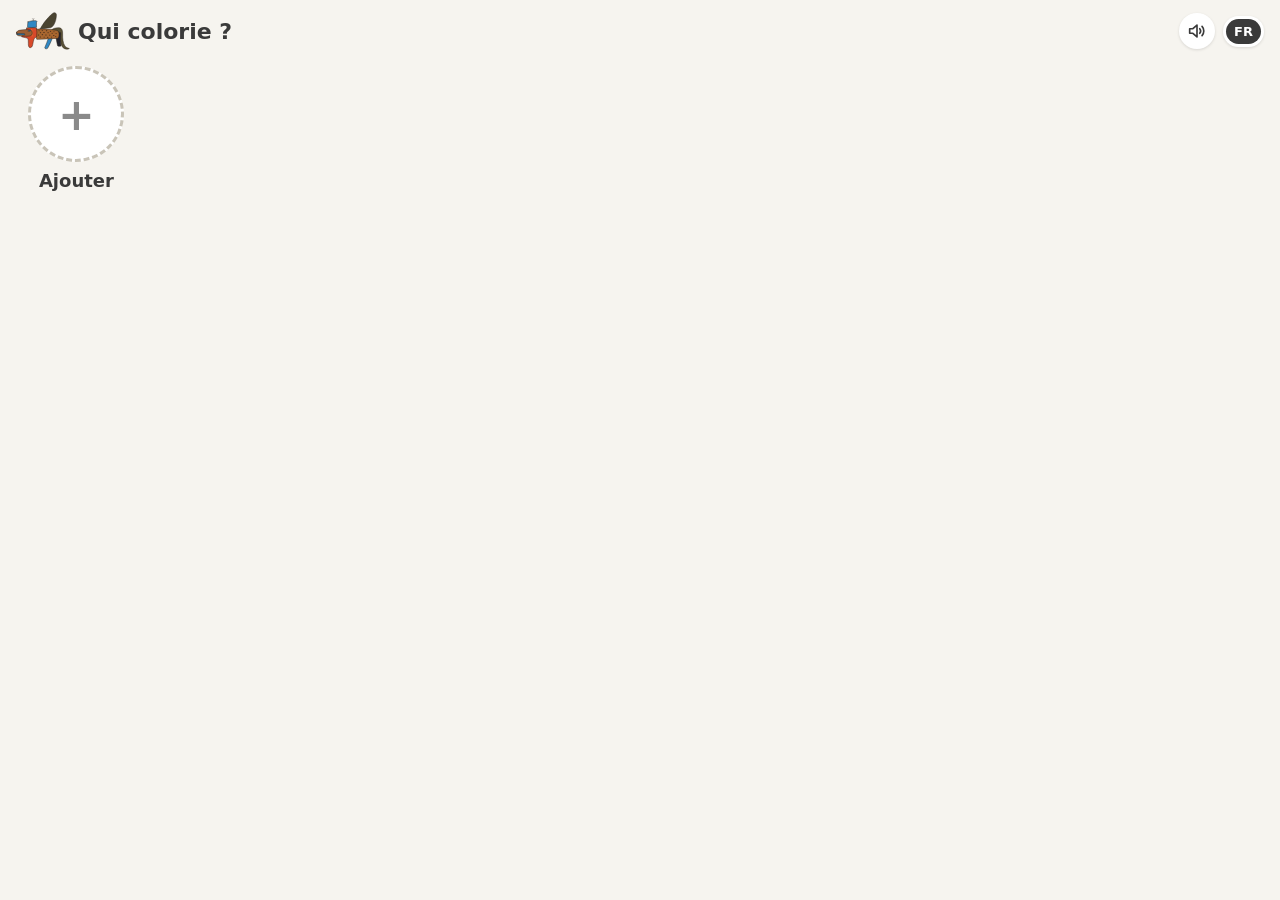
==== commit 110ddadb: "build: giuno colors site 0.14.0 b8e96c75" ====
--- a/index.html
+++ b/index.html
@@ -36,17 +36,19 @@
     <div class="row start"><button id="backup-save" class="pill plain" data-t>Sauvegarder</button><button id="backup-load" class="pill plain" data-t>Restaurer</button></div>
     <input id="backup-file" type="file" accept=".json,application/json" hidden>
     <p class="note" data-t>Un coloriage à numéros au format SVG peut être ajouté depuis un fichier. Il reste sur ce téléphone. Appui long sur sa carte pour le retirer.</p>
-    <div class="row start"><button id="page-import" class="pill plain" data-t>Ajouter un coloriage</button></div>
+    <div class="row start"><button id="page-import" class="pill plain" data-t>Ajouter un coloriage</button><button id="page-clear" class="pill plain" hidden data-t>Retirer les coloriages ajoutés</button></div>
     <input id="page-file" type="file" accept=".svg,image/svg+xml" multiple hidden>
     <p class="note" data-t>Des images au fond transparent (PNG ou WebP), ou un pack d'autocollants, s'ajoutent aux autocollants du dessin libre. Ils restent sur ce téléphone. Appui long sur l'un d'eux pour le retirer.</p>
     <div class="row start"><button id="sticker-import" class="pill plain" data-t>Ajouter des autocollants</button></div>
     <div id="sticker-list" class="sticker-list" hidden></div>
     <input id="sticker-file" type="file" accept=".json,application/json,image/png,image/webp" multiple hidden>
+    <p class="note" data-t>Le minuteur ferme la séance une fois le temps écoulé : l'appli revient à l'écran de départ avec un message.</p>
+    <div id="timer-row" class="row start wrap"><button class="pill plain" data-min="10">10 min</button><button class="pill plain" data-min="20">20 min</button><button class="pill plain" data-min="30">30 min</button><button class="pill plain" data-min="45">45 min</button><button id="timer-off" class="pill plain" hidden data-t>Arrêter le minuteur</button><span id="timer-left" class="note" hidden></span></div>
     <p class="note" data-t>La mesure de fluidité montre en haut de l'écran si les gestes restent fluides et combien de temps prennent les étapes lourdes. Les mesures s'effacent en fermant l'appli.</p>
     <div class="row start"><button id="perf-on" class="pill plain" data-t>Mesurer la fluidité</button><button id="perf-off" class="pill plain" hidden data-t>Arrêter la mesure</button><button id="perf-share" class="pill plain" hidden data-t>Partager les mesures</button></div>
   </section>
   <p id="storage-note" class="note" hidden data-t>Ce navigateur ne garde pas la progression : elle sera perdue en fermant la page.</p>
-  <p class="note"><span data-t>Version</span> <span id="build">0.13.0 23/11/2026 22h30</span><br><a href="https://github.com/A220N1/giuno-colors" target="_blank" rel="noopener" data-t>Code source</a> <span data-t>sous licence GPL-3.0, dessins sous licence CC BY-SA 4.0.</span> <span data-t>Emojis des scènes :</span> <a href="https://openmoji.org" target="_blank" rel="noopener">OpenMoji</a><span data-t>, licence CC BY-SA 4.0.</span></p>
+  <p class="note"><span data-t>Version</span> <span id="build">0.14.0 23/11/2026 23h52</span><br><a href="https://github.com/A220N1/giuno-colors" target="_blank" rel="noopener" data-t>Code source</a> <span data-t>sous licence GPL-3.0, dessins sous licence CC BY-SA 4.0.</span> <span data-t>Emojis des scènes :</span> <a href="https://openmoji.org" target="_blank" rel="noopener">OpenMoji</a><span data-t>, licence CC BY-SA 4.0.</span></p>
 </section>
 
 <section id="play" class="screen" hidden>
@@ -93,13 +95,11 @@
       <button class="tool more" data-tool="brush" aria-label="Pinceau"></button>
       <button class="tool" data-tool="bucket" aria-label="Pot de peinture" data-t-aria><svg viewBox="0 0 24 24"><g transform="rotate(-35 11 12)"><path d="M5 9h12l-1.6 10.5H6.6z"/><path d="M7 9a4 4 0 0 1 8 0"/></g><path d="M20 13.5c1.1 1.5 1.7 2.6 1.7 3.4a1.7 1.7 0 0 1-3.4 0c0-.8.6-1.9 1.7-3.4z"/></svg></button>
       <button class="tool" data-tool="smudge" aria-label="Doigt" data-t-aria><svg viewBox="0 0 24 24"><path d="M9.5 12.5V5a1.6 1.6 0 0 1 3.2 0v6"/><path d="M12.7 10.5V9a1.6 1.6 0 0 1 3.2 0v2.2"/><path d="M15.9 11V10a1.6 1.6 0 0 1 3.2 0v4.2c0 3.8-2.6 6.8-6.3 6.8-2.6 0-4.2-1.3-5.6-3.5l-2.5-4a1.6 1.6 0 0 1 2.6-1.8l2.2 2.6"/></svg></button>
-      <button class="tool" data-tool="eraser" aria-label="Gomme" data-t-aria><svg viewBox="0 0 24 24"><path d="M9 20h11"/><path d="M4.7 14.3l8.6-8.6a2 2 0 0 1 2.8 0l2.9 2.9a2 2 0 0 1 0 2.8L11 20H8.5l-3.8-3.8a1.3 1.3 0 0 1 0-1.9z"/><path d="M9 10l5.5 5.5"/></svg></button>
+      <button class="tool more" data-tool="eraser" aria-label="Gomme" data-t-aria><svg viewBox="0 0 24 24"><path d="M9 20h11"/><path d="M4.7 14.3l8.6-8.6a2 2 0 0 1 2.8 0l2.9 2.9a2 2 0 0 1 0 2.8L11 20H8.5l-3.8-3.8a1.3 1.3 0 0 1 0-1.9z"/><path d="M9 10l5.5 5.5"/></svg></button>
       <button class="tool" data-tool="shape" aria-label="Formes"></button>
-      <button class="tool" data-tool="stamp" aria-label="Tampons" data-t-aria></button>
+      <button class="tool die-cut" data-tool="stamp" aria-label="Tampons" data-t-aria></button>
       <button class="tool" data-tool="brick" aria-label="Briques" data-t-aria></button>
-      <button class="tool" id="stencil" aria-label="Pochoir"></button>
       <button class="tool" id="mirror" aria-label="Miroir"></button>
-      <button class="tool" id="size" aria-label="Épaisseur"></button>
       <button class="tool" id="draw-bg" aria-label="Fond de page" data-t-aria></button>
     </div>
     <div id="draw-colors" class="colorgrid"></div>
@@ -127,6 +127,13 @@
   </form>
 </div>
 
+<div id="timeup" class="dialog" hidden>
+  <div>
+    <p data-t>C'est fini pour cette fois : le temps de jeu est écoulé. À bientôt !</p>
+    <div class="row"><button id="timeup-ok" class="pill">OK</button></div>
+  </div>
+</div>
+
 <div id="toast" class="toast" hidden></div>
 <div id="perf" class="perf" hidden></div>
 <canvas id="confetti" hidden></canvas>
--- a/style.css
+++ b/style.css
@@ -24,17 +24,19 @@
 .note { font-size: 13px; color: var(--muted); margin: 20px 0 0; }
 .note a { color: inherit; }
 
-.head { display: flex; align-items: center; gap: 10px; margin: 0 0 16px; }
-.head h1 { flex: 1; margin: 0; font-size: 22px; font-weight: 700; }
-.logo { height: 44px; width: auto; flex: none; }
+.head { display: flex; align-items: center; gap: 8px; margin: 0 0 16px; min-width: 0; }
+.head h1 { flex: 1 1 auto; min-width: 3.2em; margin: 0; font-size: clamp(16px, 4.6vw, 22px); font-weight: 700; white-space: nowrap; overflow: hidden; text-overflow: ellipsis; }
+.logo { height: 38px; width: auto; flex: none; }
+#gallery .head .logo, #gallery .head h1 { cursor: pointer; }
 .face { border-radius: 50%; display: grid; place-items: center; font-weight: 700; flex: none; }
-.chip { display: flex; align-items: center; gap: 8px; max-width: 45%; padding: 4px 12px 4px 4px; border-radius: 24px; background: #fff; box-shadow: 0 1px 3px rgba(0, 0, 0, .12); font-weight: 600; }
+.chip { display: flex; align-items: center; gap: 6px; flex: 0 2 auto; min-width: 0; max-width: 46%; padding: 4px 12px 4px 4px; border-radius: 24px; background: #fff; box-shadow: 0 1px 3px rgba(0, 0, 0, .12); font-weight: 600; }
 .chip .face { width: 34px; height: 34px; font-size: 17px; }
 .face.animal { overflow: hidden; background: #fff; }
 .face.animal img { width: 100%; height: 100%; display: block; }
 .lang-switch { display: flex; flex: none; padding: 3px; border-radius: 18px; background: #fff; box-shadow: 0 1px 3px rgba(0, 0, 0, .12); font-size: 13px; font-weight: 700; }
 .lang-switch span { padding: 5px 8px; border-radius: 14px; color: var(--muted); }
 .lang-switch span.on { background: var(--ink); color: #fff; }
+.lang-switch span:not(.on) { display: none; }  /* the language in use; a tap turns to the other */
 .chip span:last-child { overflow: hidden; text-overflow: ellipsis; white-space: nowrap; }
 
 .avatars { display: grid; grid-template-columns: repeat(auto-fill, minmax(120px, 1fr)); gap: 20px; margin-top: 8px; }
@@ -70,6 +72,7 @@
 @keyframes beckon { 0%, 100% { background: transparent; transform: scale(1); } 50% { background: #ffe08a; transform: scale(1.15); } }
 #stage { flex: 1; position: relative; overflow: hidden; touch-action: none; background: #fff; }
 #stage > svg { position: absolute; inset: 0; width: 100%; height: 100%; display: block; overflow: visible; transform-origin: 0 0; will-change: transform; }
+#stage > canvas.snap { position: absolute; left: 0; top: 0; transform-origin: 0 0; will-change: transform; pointer-events: none; }
 
 .palette { display: flex; flex-wrap: wrap; justify-content: center; gap: 10px; padding: 10px 8px calc(10px + env(safe-area-inset-bottom)); border-top: 1px solid #eee; background: #fafafa; }
 .palette.many { flex-wrap: nowrap; justify-content: flex-start; overflow-x: auto; scroll-snap-type: x proximity; padding-top: 12px; scrollbar-width: none; }
@@ -157,28 +160,28 @@
 .tools { display: grid; justify-items: center; gap: 8px; padding: 8px 8px calc(10px + env(safe-area-inset-bottom)); border-top: 1px solid #eee; background: #fafafa; }
 .toolrow { display: flex; gap: 6px; }
 .tool { width: 52px; height: 52px; border-radius: 16px; display: grid; place-items: center; }
-.toolrow { display: grid; grid-template-columns: repeat(6, auto); justify-content: center; }
-.toolrow .tool { width: clamp(40px, calc((100vw - 46px) / 6), 50px); height: clamp(40px, calc((100vw - 46px) / 6), 46px); }
+.toolrow .tool { width: clamp(34px, calc((100vw - 72px) / 9), 52px); height: clamp(34px, calc((100vw - 72px) / 9), 52px); }
 .toolrow .tool > canvas.sample, .toolrow .tool > img.sample { max-width: 88%; height: auto; }
 .toolrow .tool[hidden] { display: none !important; }
 .tool img.sample, .tool canvas.sample.stamp { width: 36px; height: 36px; display: block; object-fit: contain; }
 .tool img.sample.round { border-radius: 50%; }
-.sticker-badge { position: relative; display: block; width: min(40px, 92%); aspect-ratio: 1; }
-.sticker-badge svg { position: absolute; inset: 0; width: 100%; height: 100%; stroke: #b9b4a8; stroke-width: 1.3; }
-.sticker-badge .sheet { fill: #fff; }
-.sticker-badge .peel { fill: #e6e2d8; }
-.sticker-badge img.sample, .sticker-badge canvas.sample.stamp { position: absolute; left: 14%; top: 14%; width: 62%; height: 62%; max-width: none; }
+.tool.die-cut img.sample, .tool.die-cut canvas.sample.stamp { filter: drop-shadow(1.5px 0 0 #fff) drop-shadow(-1.5px 0 0 #fff) drop-shadow(0 1.5px 0 #fff) drop-shadow(0 -1.5px 0 #fff) drop-shadow(0 1px 2px rgba(0, 0, 0, .4)); }
 .tool canvas.sample.brick { display: block; max-width: 90%; }
 .toolrow .tool canvas.sample.brick { height: auto !important; }
 .pop.bricks { max-width: min(calc(100% - 16px), 400px); max-height: calc(100% - 20px); overflow-y: auto; gap: 6px 4px; align-items: end; }
 .pop.bricks .tool { width: auto; min-width: 34px; height: 46px; padding: 0 7px; border-radius: 12px; }
-.pop.bricks .extras, .pop.bricks .tabs { flex: 0 0 100%; display: flex; justify-content: center; gap: 6px; padding-top: 6px; border-top: 1px solid #e8e8e8; }
+.pop.bricks .extras { flex: 0 0 100%; display: flex; justify-content: center; gap: 6px; padding-top: 6px; border-top: 1px solid #e8e8e8; }
 .pop.bricks .extras .tool { width: 48px; padding: 0; }
-.pop.bricks .tabs .tool { width: 64px; height: 40px; }
-.pop.bricks .tabs .tool.sel { background: #e1eafb; box-shadow: none; }
-.pop.stencils { display: grid; grid-template-columns: repeat(5, 52px); }
-.tool svg.stencil path { fill: #ddd8cc; fill-rule: evenodd; stroke-width: 1.5px; }
-.tool svg.stencil { width: 32px; height: 32px; }
+.pop.shapes { max-width: min(calc(100% - 16px), 330px); }
+.pop.shapes .stencils, .pop.brushes .sizes { flex: 0 0 100%; display: flex; flex-wrap: wrap; justify-content: center; align-items: center; gap: 6px; padding-top: 8px; border-top: 1px solid #e8e8e8; }
+.pop .caption { flex: 0 0 100%; font-size: 11px; color: var(--muted); text-align: center; }
+.tool svg.stencil { width: 34px; height: 34px; stroke-width: .3; stroke-linecap: butt; }
+.tool svg.stencil .edge { stroke: var(--ink); stroke-width: 1.6px; stroke-dasharray: 3 2.5; vector-effect: non-scaling-stroke; }
+.tool svg.remove { stroke: #d9453b; stroke-width: 2.2; }
+.size-dot { display: block; border-radius: 50%; }
+.colorgrid.off { opacity: .35; }
+#timer-row { flex-wrap: wrap; }
+#timer-row .note { margin: 0; }
 .guides .veil { fill: rgba(70, 85, 115, .3); }
 .guides .stencil-edge { fill: none; stroke: #4f76c2; stroke-width: 2px; stroke-dasharray: 7 5; vector-effect: non-scaling-stroke; }
 .brick-count { position: absolute; left: 10px; top: 10px; min-width: 34px; padding: 5px 10px; border-radius: 16px; background: #fff; box-shadow: 0 2px 8px rgba(0, 0, 0, .2); font-weight: 700; font-size: 15px; text-align: center; pointer-events: none; }
@@ -206,12 +209,7 @@
 .tool svg { width: 30px; height: 30px; fill: none; stroke: var(--ink); stroke-width: 1.9; stroke-linecap: round; stroke-linejoin: round; }
 .tool svg.shape { width: 28px; height: 28px; }
 .tool svg.shape path { vector-effect: non-scaling-stroke; stroke-width: 2.2px; }
-.size-bars { display: grid; gap: 2px; width: 26px; }
-.size-bars i { display: block; border-radius: 9px; background: #cfcfcf; }
-.pop.sizes { flex-direction: column; flex-wrap: nowrap; left: auto; right: 8px; transform: none; }
-.pop.sizes .tool { width: 190px; height: 46px; border-radius: 14px; padding: 0 22px; place-items: center stretch; }
-.size-line { display: block; width: 100%; border-radius: 99px; }
-.size-bars i.rainbow, .size-line.rainbow { background: linear-gradient(90deg, hsl(0 88% 76%), hsl(60 88% 76%), hsl(120 88% 76%), hsl(180 88% 76%), hsl(240 88% 76%), hsl(300 88% 76%)); }
+.size-dot.rainbow { background: linear-gradient(90deg, hsl(0 88% 76%), hsl(60 88% 76%), hsl(120 88% 76%), hsl(180 88% 76%), hsl(240 88% 76%), hsl(300 88% 76%)); }
 .colorgrid { display: grid; grid-template-columns: repeat(9, 1fr); gap: 6px; width: min(100%, 396px); }
 .dot { width: 100%; aspect-ratio: 1; border-radius: 50%; box-shadow: inset 0 0 0 2px rgba(0, 0, 0, .14); }
 .rainbow { background: conic-gradient(from 200deg, hsl(0 88% 76%), hsl(60 88% 76%), hsl(120 88% 76%), hsl(180 88% 76%), hsl(240 88% 76%), hsl(300 88% 76%), hsl(360 88% 76%)); }
@@ -225,8 +223,6 @@
   .tool { width: 46px; height: 46px; }
   .pop.grid { grid-template-columns: repeat(9, 48px); max-height: calc(100% - 20px); }
   .pop.backgrounds { grid-template-columns: repeat(8, 62px); }
-  .toolrow { display: flex; gap: 6px; }
-  .toolrow .tool { width: 46px; height: 46px; }
 }
 
 .lock { position: relative; }
